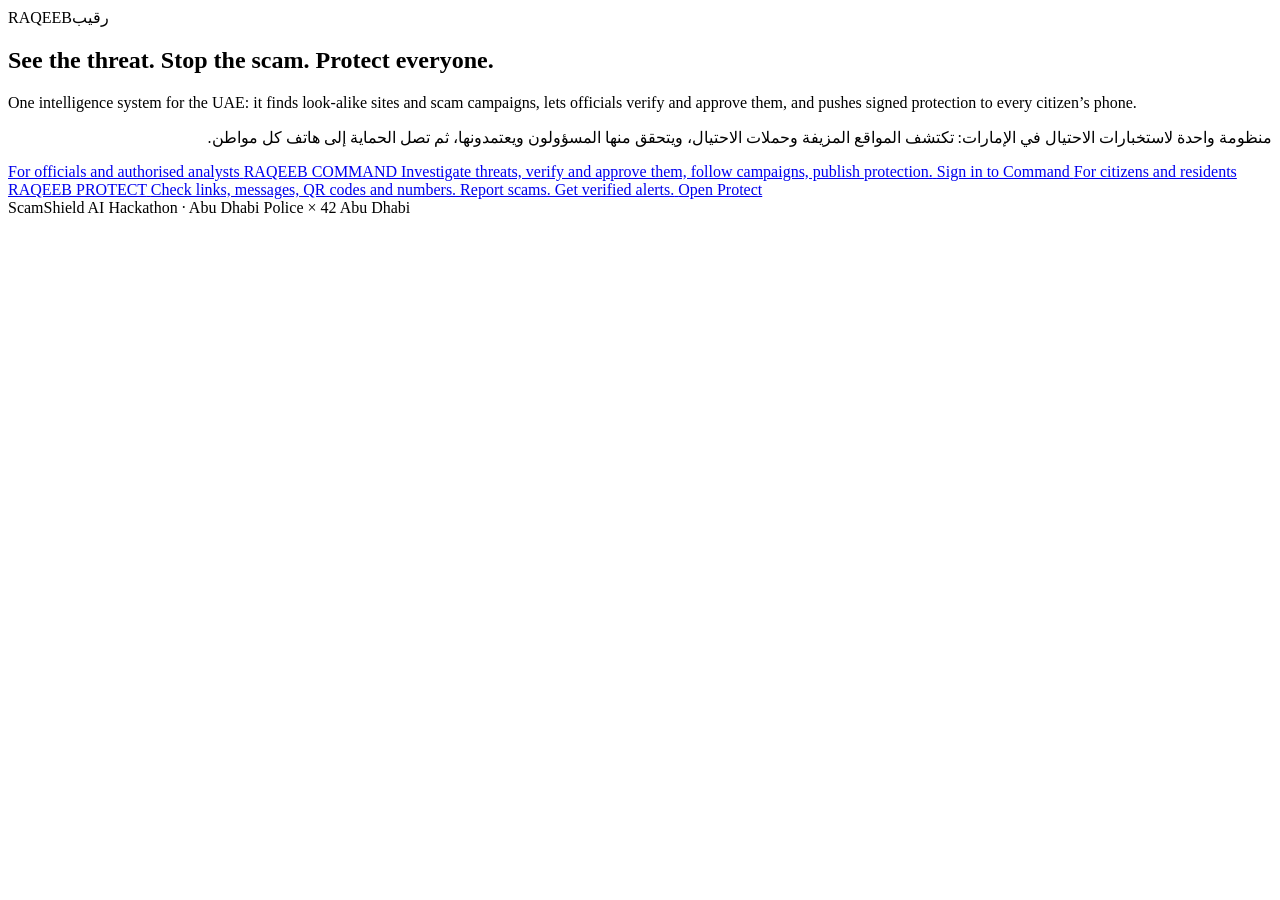
==== web/index.html @ 48f45cb5 "Entry screen, Command redesign (navy/blue, UAE accents, Inter/Roboto), Domain Intelligence workspace" ====
<!DOCTYPE html>
<html lang="en">
<head>
<meta charset="utf-8">
<meta name="viewport" content="width=device-width, initial-scale=1">
<meta name="theme-color" content="#071426">
<title>RAQEEB · See the threat. Stop the scam. Protect everyone.</title>
<link rel="icon" href="/static/app/icon-192.png">
<link rel="preconnect" href="https://fonts.googleapis.com">
<link rel="stylesheet" href="https://fonts.googleapis.com/css2?family=Inter:wght@400;500;600;700;800&family=Roboto:wght@500;700;900&family=Noto+Sans+Arabic:wght@400;600;700&display=swap">
<link rel="stylesheet" href="/static/shared/tokens.css">
<link rel="stylesheet" href="/static/entry.css">
</head>
<body>
<div class="flag-line" aria-hidden="true"></div>
<main class="entry">
  <header class="entry-head">
    <span class="mark"><span class="mark-flag" aria-hidden="true"><i></i><i></i><i></i><i></i></span><span class="mark-en">RAQEEB</span><span class="mark-ar" lang="ar">رقيب</span></span>
  </header>
  <section class="hero">
    <h1 class="glass-h">See the threat. Stop the scam. Protect everyone.</h1>
    <p class="lede">One intelligence system for the UAE: it finds look-alike sites and scam campaigns, lets officials verify and approve them, and pushes signed protection to every citizen’s phone.</p>
    <p class="lede-ar" lang="ar" dir="rtl">منظومة واحدة لاستخبارات الاحتيال في الإمارات: تكتشف المواقع المزيفة وحملات الاحتيال، ويتحقق منها المسؤولون ويعتمدونها، ثم تصل الحماية إلى هاتف كل مواطن.</p>
  </section>
  <section class="doors" aria-label="Choose an application">
    <a class="door command" href="/command">
      <span class="door-k">For officials and authorised analysts</span>
      <span class="door-t">RAQEEB COMMAND</span>
      <span class="door-d">Investigate threats, verify and approve them, follow campaigns, publish protection.</span>
      <span class="door-go">Sign in to Command</span>
    </a>
    <a class="door protect" href="/app">
      <span class="door-k">For citizens and residents</span>
      <span class="door-t">RAQEEB PROTECT</span>
      <span class="door-d">Check links, messages, QR codes and numbers. Report scams. Get verified alerts.</span>
      <span class="door-go">Open Protect</span>
    </a>
  </section>
  <section id="demo" class="demo" hidden aria-labelledby="demo-h">
    <h2 id="demo-h">Hackathon demo accounts</h2>
    <p class="demo-note">Demonstration-only credentials, active because this server runs in demo mode. Never reuse these passwords.</p>
    <ul id="demo-list"></ul>
  </section>
  <footer class="foot">ScamShield AI Hackathon · Abu Dhabi Police × 42 Abu Dhabi</footer>
</main>
<script src="/static/entry.js"></script>
</body>
</html>
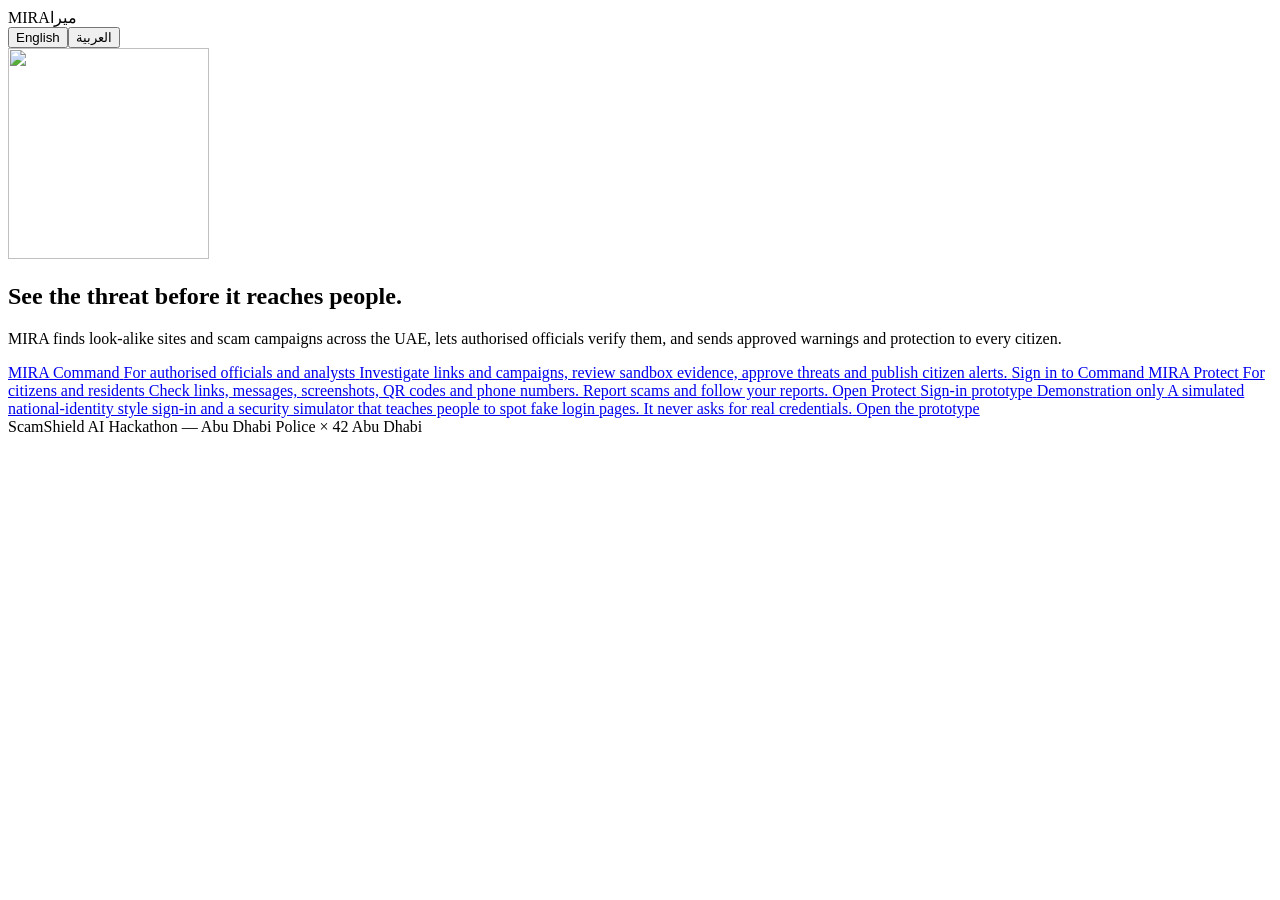
==== commit 8a43882d: "MIRA: rebrand, EN/AR, full-URL model on attached dataset, four-verdict SAFE fix, discovery, alerts, " ====
--- a/web/index.html
+++ b/web/index.html
@@ -3,46 +3,54 @@
 <head>
 <meta charset="utf-8">
 <meta name="viewport" content="width=device-width, initial-scale=1">
-<meta name="theme-color" content="#071426">
-<title>RAQEEB · See the threat. Stop the scam. Protect everyone.</title>
+<meta name="theme-color" content="#06122B">
+<title>MIRA · ميرا</title>
 <link rel="icon" href="/static/app/icon-192.png">
-<link rel="preconnect" href="https://fonts.googleapis.com">
-<link rel="stylesheet" href="https://fonts.googleapis.com/css2?family=Inter:wght@400;500;600;700;800&family=Roboto:wght@500;700;900&family=Noto+Sans+Arabic:wght@400;600;700&display=swap">
 <link rel="stylesheet" href="/static/shared/tokens.css">
 <link rel="stylesheet" href="/static/entry.css">
 </head>
 <body>
-<div class="flag-line" aria-hidden="true"></div>
+<div class="aurora" aria-hidden="true"></div>
 <main class="entry">
   <header class="entry-head">
-    <span class="mark"><span class="mark-flag" aria-hidden="true"><i></i><i></i><i></i><i></i></span><span class="mark-en">RAQEEB</span><span class="mark-ar" lang="ar">رقيب</span></span>
+    <span class="mark"><span class="mark-en">MIRA</span><span class="mark-ar" lang="ar">ميرا</span></span>
+    <div class="langs" role="group" aria-label="Language / اللغة"><button data-lang="en">English</button><button data-lang="ar">العربية</button></div>
   </header>
   <section class="hero">
-    <h1 class="glass-h">See the threat. Stop the scam. Protect everyone.</h1>
-    <p class="lede">One intelligence system for the UAE: it finds look-alike sites and scam campaigns, lets officials verify and approve them, and pushes signed protection to every citizen’s phone.</p>
-    <p class="lede-ar" lang="ar" dir="rtl">منظومة واحدة لاستخبارات الاحتيال في الإمارات: تكتشف المواقع المزيفة وحملات الاحتيال، ويتحقق منها المسؤولون ويعتمدونها، ثم تصل الحماية إلى هاتف كل مواطن.</p>
+    <div class="emblem" aria-hidden="true"><img src="/static/shared/mira-mark.png" alt="" width="201" height="211"><i class="sweep"></i></div>
+    <div class="hero-text">
+      <h1 data-t="h1">See the threat before it reaches people.</h1>
+      <p class="lede" data-t="lede">MIRA finds look-alike sites and scam campaigns across the UAE, lets authorised officials verify them, and sends approved warnings and protection to every citizen.</p>
+    </div>
   </section>
-  <section class="doors" aria-label="Choose an application">
+  <section class="doors" aria-label="Applications">
     <a class="door command" href="/command">
-      <span class="door-k">For officials and authorised analysts</span>
-      <span class="door-t">RAQEEB COMMAND</span>
-      <span class="door-d">Investigate threats, verify and approve them, follow campaigns, publish protection.</span>
-      <span class="door-go">Sign in to Command</span>
+      <span class="door-t">MIRA Command</span>
+      <span class="door-k" data-t="cmdK">For authorised officials and analysts</span>
+      <span class="door-d" data-t="cmdD">Investigate links and campaigns, review sandbox evidence, approve threats and publish citizen alerts.</span>
+      <span class="door-go" data-t="cmdGo">Sign in to Command</span>
     </a>
     <a class="door protect" href="/app">
-      <span class="door-k">For citizens and residents</span>
-      <span class="door-t">RAQEEB PROTECT</span>
-      <span class="door-d">Check links, messages, QR codes and numbers. Report scams. Get verified alerts.</span>
-      <span class="door-go">Open Protect</span>
+      <span class="door-t">MIRA Protect</span>
+      <span class="door-k" data-t="proK">For citizens and residents</span>
+      <span class="door-d" data-t="proD">Check links, messages, screenshots, QR codes and phone numbers. Report scams and follow your reports.</span>
+      <span class="door-go" data-t="proGo">Open Protect</span>
+    </a>
+    <a class="door pass" href="/signin">
+      <span class="door-t" data-t="passT">Sign-in prototype</span>
+      <span class="door-k" data-t="passK">Demonstration only</span>
+      <span class="door-d" data-t="passD">A simulated national-identity style sign-in and a security simulator that teaches people to spot fake login pages. It never asks for real credentials.</span>
+      <span class="door-go" data-t="passGo">Open the prototype</span>
     </a>
   </section>
   <section id="demo" class="demo" hidden aria-labelledby="demo-h">
-    <h2 id="demo-h">Hackathon demo accounts</h2>
-    <p class="demo-note">Demonstration-only credentials, active because this server runs in demo mode. Never reuse these passwords.</p>
+    <h2 id="demo-h" data-t="demoH">Demo accounts</h2>
+    <p class="demo-note" data-t="demoNote">Demonstration-only credentials, shown because this server runs in demo mode. Never reuse these passwords.</p>
     <ul id="demo-list"></ul>
   </section>
-  <footer class="foot">ScamShield AI Hackathon · Abu Dhabi Police × 42 Abu Dhabi</footer>
+  <footer class="foot" data-t="foot">ScamShield AI Hackathon — Abu Dhabi Police × 42 Abu Dhabi</footer>
 </main>
+<script src="/static/shared/lang.js"></script>
 <script src="/static/entry.js"></script>
 </body>
 </html>
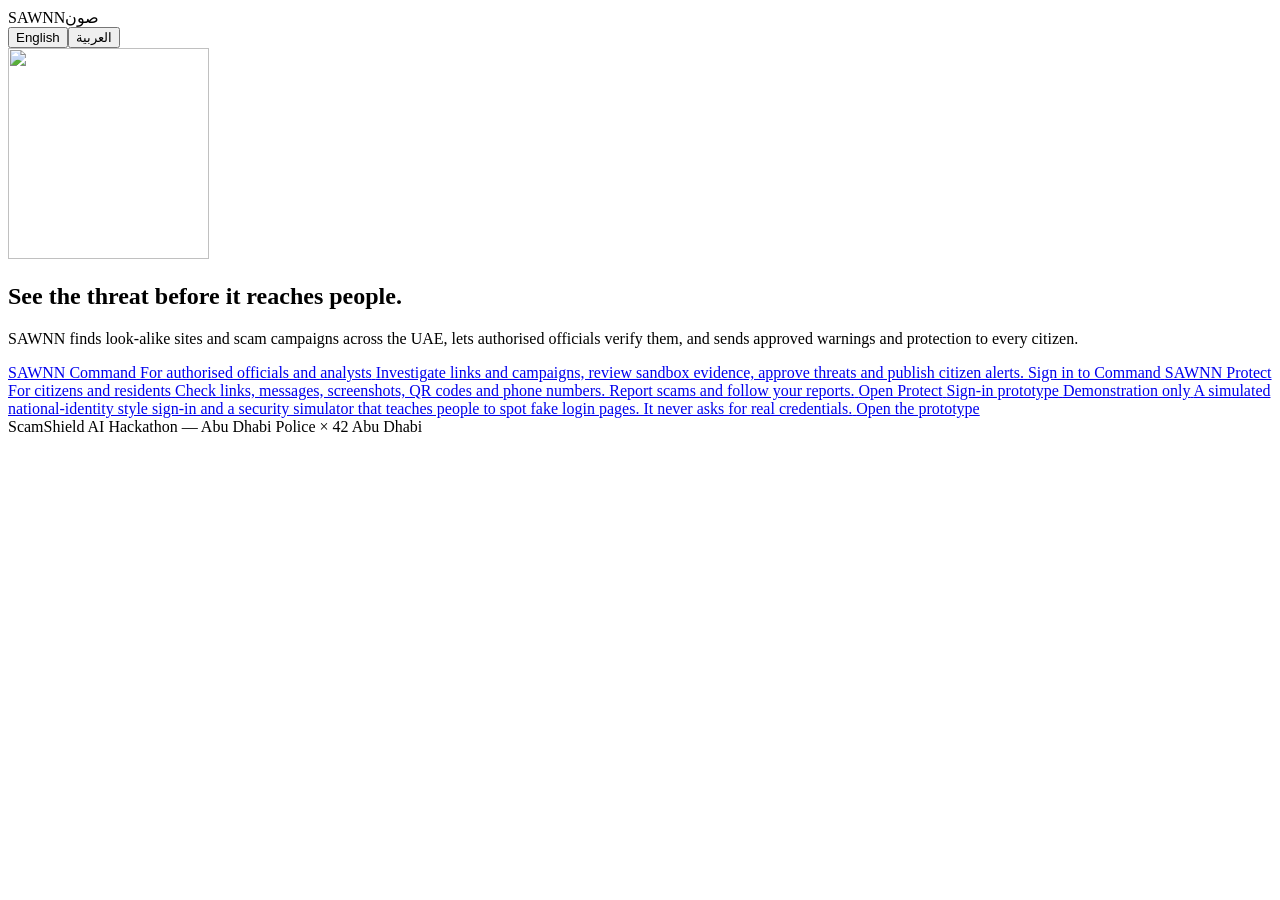
==== commit bf1e929d: "Rename MIRA to SAWNN (صون) Co-Authored-By: Claude Opus 5.5 <noreply@anthropic.com> Claude-Session: h" ====
--- a/web/index.html
+++ b/web/index.html
@@ -4,7 +4,7 @@
 <meta charset="utf-8">
 <meta name="viewport" content="width=device-width, initial-scale=1">
 <meta name="theme-color" content="#06122B">
-<title>MIRA · ميرا</title>
+<title>SAWNN · صون</title>
 <link rel="icon" href="/static/app/icon-192.png">
 <link rel="stylesheet" href="/static/shared/tokens.css">
 <link rel="stylesheet" href="/static/entry.css">
@@ -13,25 +13,25 @@
 <div class="aurora" aria-hidden="true"></div>
 <main class="entry">
   <header class="entry-head">
-    <span class="mark"><span class="mark-en">MIRA</span><span class="mark-ar" lang="ar">ميرا</span></span>
+    <span class="mark"><span class="mark-en">SAWNN</span><span class="mark-ar" lang="ar">صون</span></span>
     <div class="langs" role="group" aria-label="Language / اللغة"><button data-lang="en">English</button><button data-lang="ar">العربية</button></div>
   </header>
   <section class="hero">
-    <div class="emblem" aria-hidden="true"><img src="/static/shared/mira-mark.png" alt="" width="201" height="211"><i class="sweep"></i></div>
+    <div class="emblem" aria-hidden="true"><img src="/static/shared/sawnn-mark.png" alt="" width="201" height="211"><i class="sweep"></i></div>
     <div class="hero-text">
       <h1 data-t="h1">See the threat before it reaches people.</h1>
-      <p class="lede" data-t="lede">MIRA finds look-alike sites and scam campaigns across the UAE, lets authorised officials verify them, and sends approved warnings and protection to every citizen.</p>
+      <p class="lede" data-t="lede">SAWNN finds look-alike sites and scam campaigns across the UAE, lets authorised officials verify them, and sends approved warnings and protection to every citizen.</p>
     </div>
   </section>
   <section class="doors" aria-label="Applications">
     <a class="door command" href="/command">
-      <span class="door-t">MIRA Command</span>
+      <span class="door-t">SAWNN Command</span>
       <span class="door-k" data-t="cmdK">For authorised officials and analysts</span>
       <span class="door-d" data-t="cmdD">Investigate links and campaigns, review sandbox evidence, approve threats and publish citizen alerts.</span>
       <span class="door-go" data-t="cmdGo">Sign in to Command</span>
     </a>
     <a class="door protect" href="/app">
-      <span class="door-t">MIRA Protect</span>
+      <span class="door-t">SAWNN Protect</span>
       <span class="door-k" data-t="proK">For citizens and residents</span>
       <span class="door-d" data-t="proD">Check links, messages, screenshots, QR codes and phone numbers. Report scams and follow your reports.</span>
       <span class="door-go" data-t="proGo">Open Protect</span>
